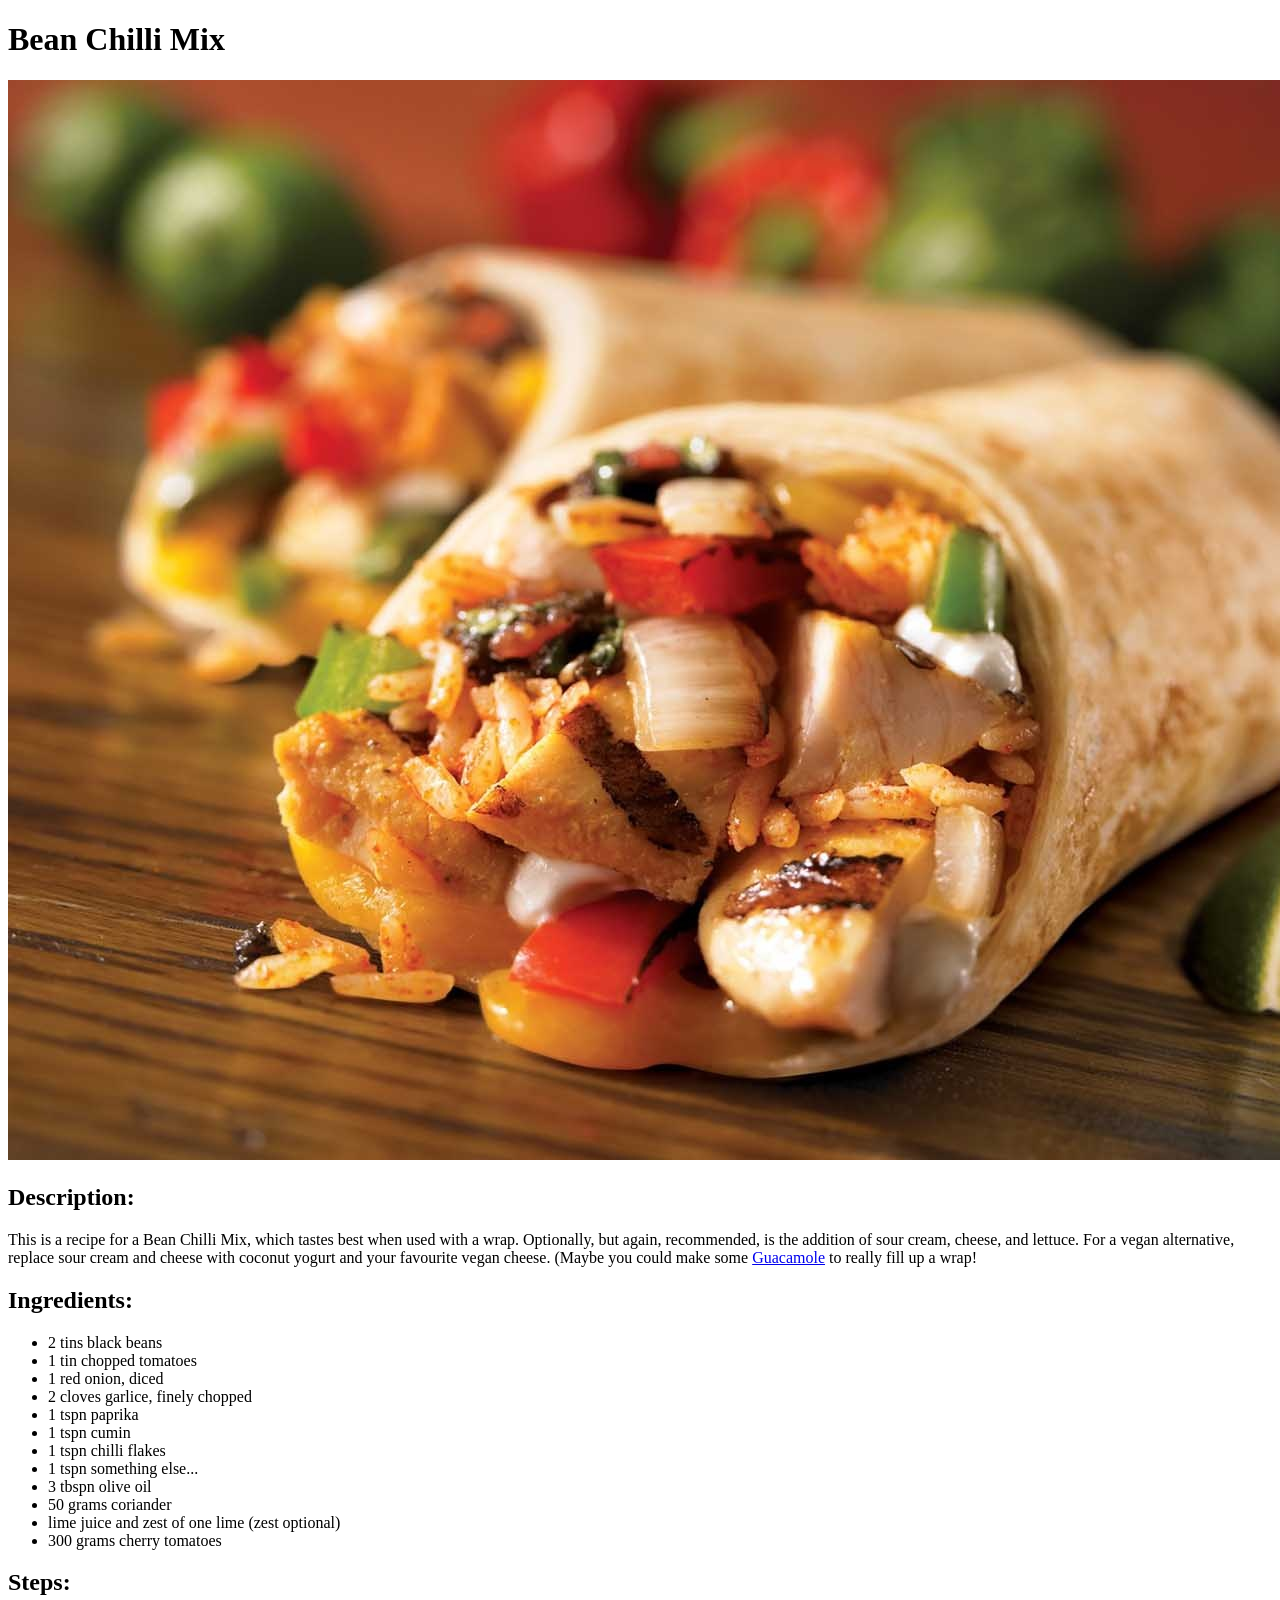
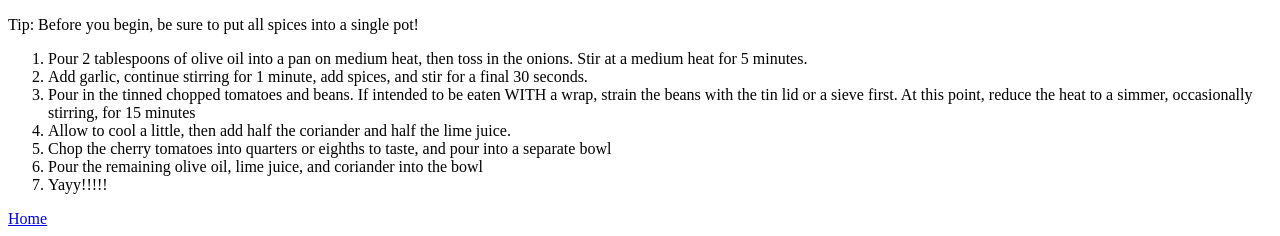
==== recipes/bean-chilli.html @ 4e11697c "Added initial website layout. Includes three recipes with images, and a homepage." ====
<!DOCTYPE html>
<html lang="en">
<head>
    <meta charset="UTF-8">
    <meta name="viewport" content="width=device-width, initial-scale=1.0">
    <title>Bean Chilli</title>
</head>
<body>
    <h1>Bean Chilli Mix</h1>
    <img src="../images/burrito.jpg">
    <h2>Description:</h2>
    <p>This is a recipe for a Bean Chilli Mix, which tastes best when used with a wrap. Optionally, but again, recommended, is the addition of sour cream, cheese, and lettuce. For a vegan alternative, replace sour cream and cheese with coconut yogurt and your favourite vegan cheese. (Maybe you could make some <a href="guacamole.html">Guacamole</a> to really fill up a wrap!</p>
    <h2>Ingredients:</h2>
    <ul>
        <li>2 tins black beans</li>
        <li>1 tin chopped tomatoes</li>
        <li>1 red onion, diced</li>
        <li>2 cloves garlice, finely chopped</li>
        <li>1 tspn paprika</li>
        <li>1 tspn cumin</li>
        <li>1 tspn chilli flakes</li>
        <li>1 tspn something else...</li>
        <li>3 tbspn olive oil</li>
        <li>50 grams coriander</li>
        <li>lime juice and zest of one lime (zest optional)</li>
        <li>300 grams cherry tomatoes</li>
    </ul>
    <h2>Steps:</h2>
    <p>Tip: Before you begin, be sure to put all spices into a single pot!</p>
    <ol>
        <li>Pour 2 tablespoons of olive oil into a pan on medium heat, then toss in the onions. Stir at a medium heat for 5 minutes.</li>
        <li>Add garlic, continue stirring for 1 minute, add spices, and stir for a final 30 seconds.</li>
        <li>Pour in the tinned chopped tomatoes and beans. If intended to be eaten WITH a wrap, strain the beans with the tin lid or a sieve first. At this point, reduce the heat to a simmer, occasionally stirring, for 15 minutes</li>
        <li>Allow to cool a little, then add half the coriander and half the lime juice.</li>
        <li>Chop the cherry tomatoes into quarters or eighths to taste, and pour into a separate bowl</li>
        <li>Pour the remaining olive oil, lime juice, and coriander into the bowl</li>
        <li>Yayy!!!!!</li>
    </ol>
    <a href="../index.html">Home</a>
</body>
</html>
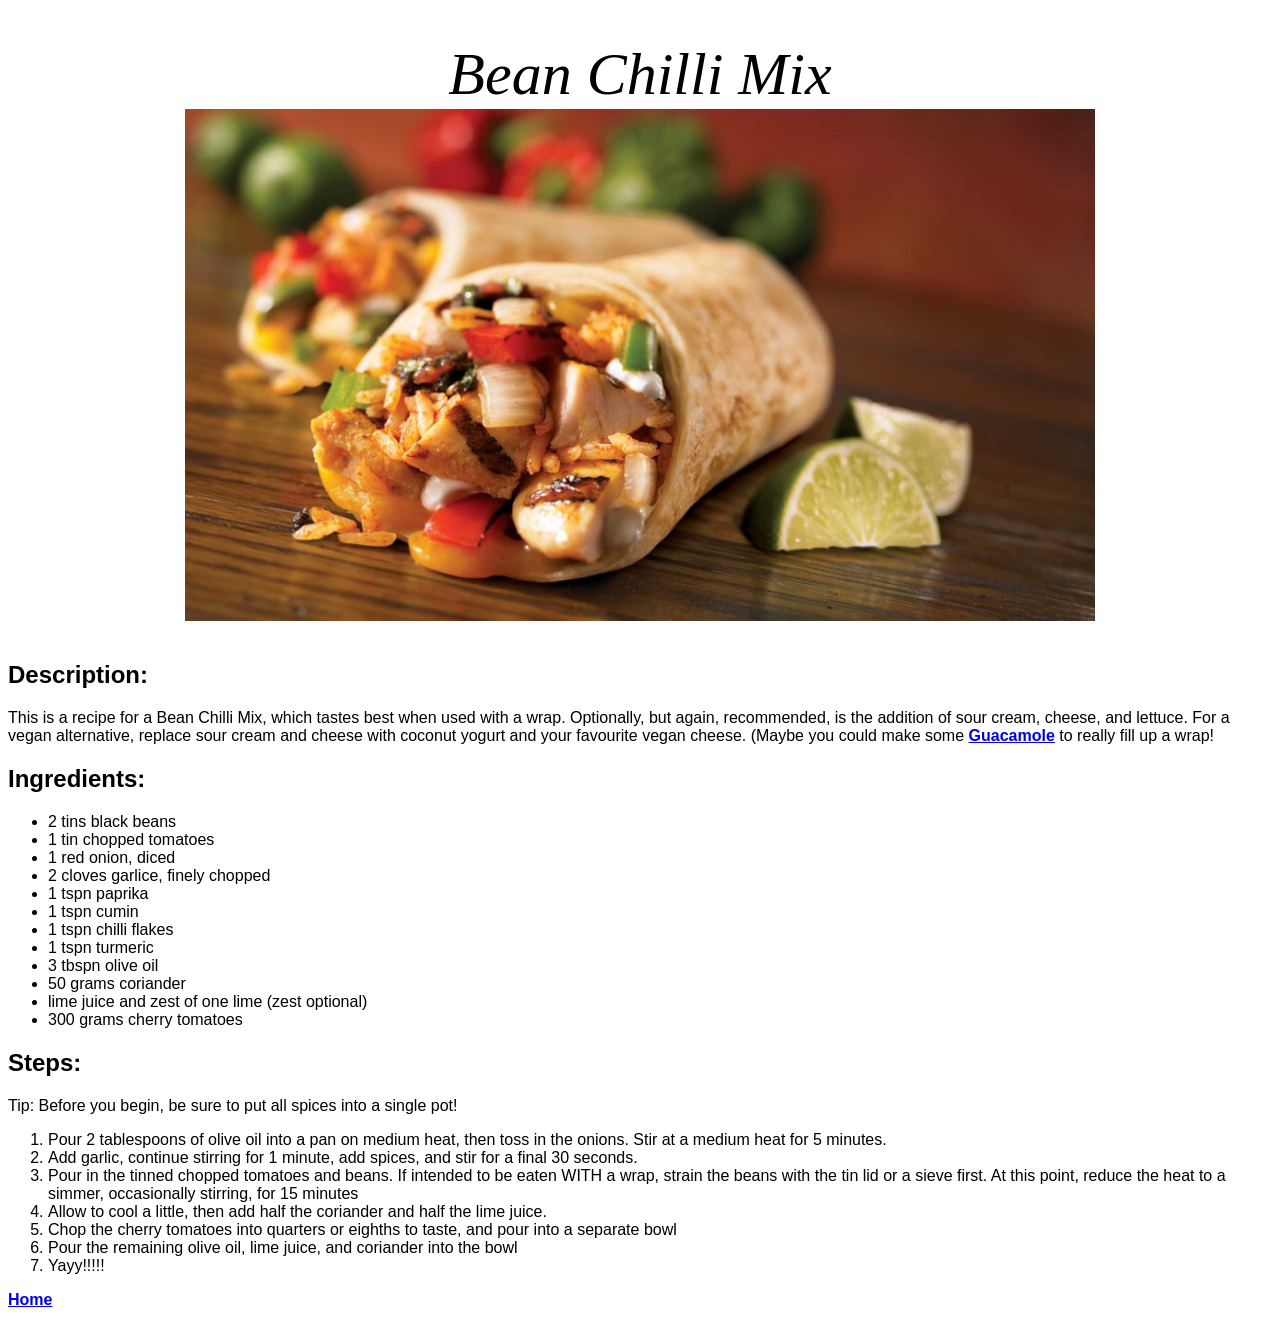
==== commit 52b2a683: "began styling website. Added styles.css and began updating the bean chilli recipes  Added Turmeric t" ====
--- a/recipes/bean-chilli.html
+++ b/recipes/bean-chilli.html
@@ -1,13 +1,17 @@
 <!DOCTYPE html>
 <html lang="en">
 <head>
+    <link rel="stylesheet" href="../styles.css">
     <meta charset="UTF-8">
     <meta name="viewport" content="width=device-width, initial-scale=1.0">
     <title>Bean Chilli</title>
 </head>
 <body>
-    <h1>Bean Chilli Mix</h1>
-    <img src="../images/burrito.jpg">
+    <h1>
+        Bean Chilli Mix
+        <img src="../images/burrito.jpg">
+    </h1>
+    
     <h2>Description:</h2>
     <p>This is a recipe for a Bean Chilli Mix, which tastes best when used with a wrap. Optionally, but again, recommended, is the addition of sour cream, cheese, and lettuce. For a vegan alternative, replace sour cream and cheese with coconut yogurt and your favourite vegan cheese. (Maybe you could make some <a href="guacamole.html">Guacamole</a> to really fill up a wrap!</p>
     <h2>Ingredients:</h2>
@@ -19,7 +23,7 @@
         <li>1 tspn paprika</li>
         <li>1 tspn cumin</li>
         <li>1 tspn chilli flakes</li>
-        <li>1 tspn something else...</li>
+        <li>1 tspn turmeric</li>
         <li>3 tbspn olive oil</li>
         <li>50 grams coriander</li>
         <li>lime juice and zest of one lime (zest optional)</li>
@@ -36,6 +40,6 @@
         <li>Pour the remaining olive oil, lime juice, and coriander into the bowl</li>
         <li>Yayy!!!!!</li>
     </ol>
-    <a href="../index.html">Home</a>
+    <a class="homepage" href="../index.html">Home</a>
 </body>
 </html>
--- a/styles.css
+++ b/styles.css
@@ -0,0 +1,28 @@
+* {
+    font-family: Arial, Helvetica, sans-serif;
+}
+
+img {
+    min-width:40vw;
+    min-height:40vw;
+    max-width:90vw;
+    max-height:40vh;
+    margin:auto;
+    display:block;
+}
+
+h1 {
+    font-family:'Times New Roman', Times, serif;
+    font-style:italic;
+    font-weight:500;
+    font-size:60px;
+    text-align:center;
+}
+
+a {
+    font-weight:bold;
+}
+
+.homepage {
+
+}
